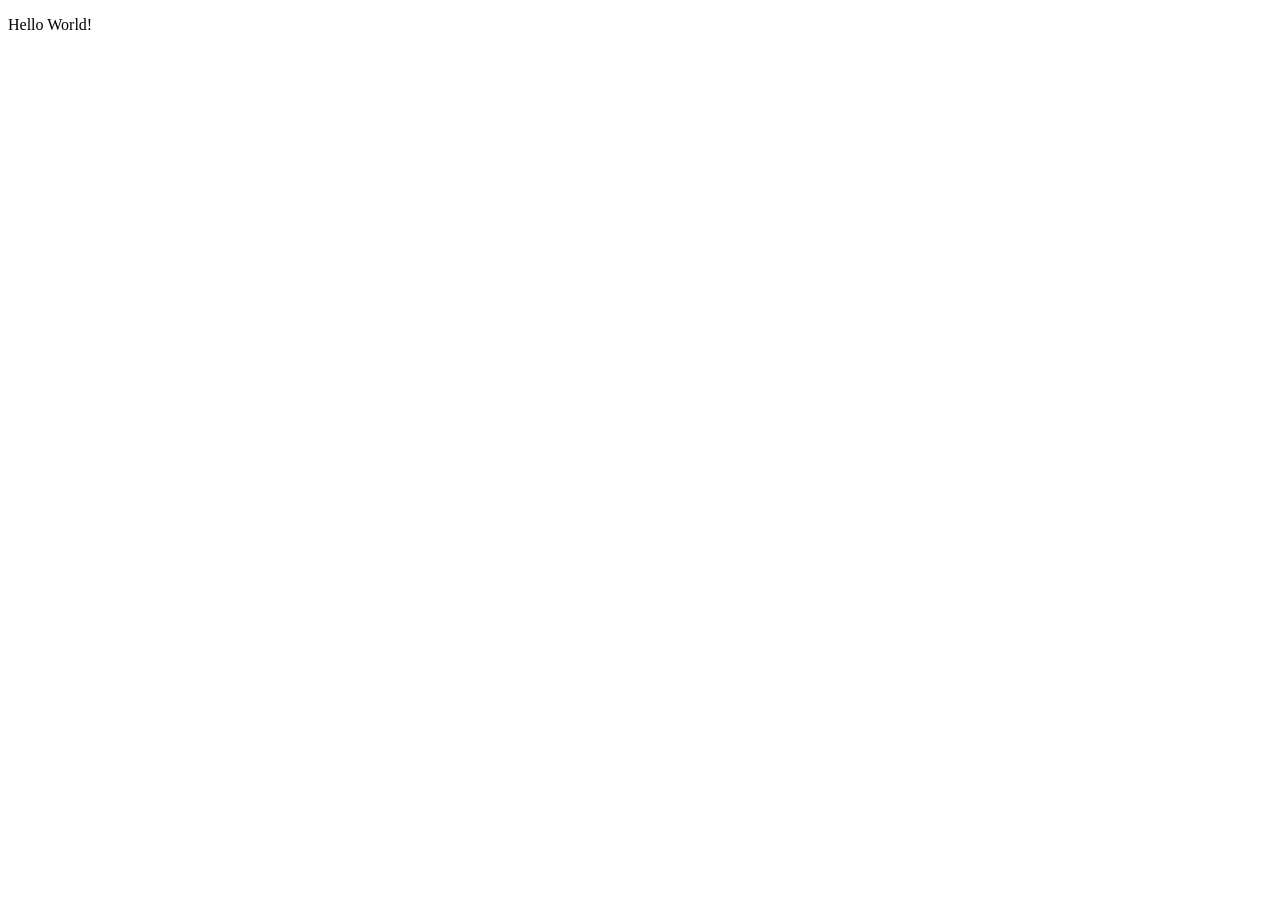
==== index.html @ 1f2a229e "first commit" ====
<!DOCTYPE html>
<html lang="en">
<head>
    <meta charset="UTF-8">
    <meta name="viewport" content="width=device-width, initial-scale=1.0">
    <title>Document</title>
</head>
<body>
    <p>Hello World!</p>
</body>
</html>
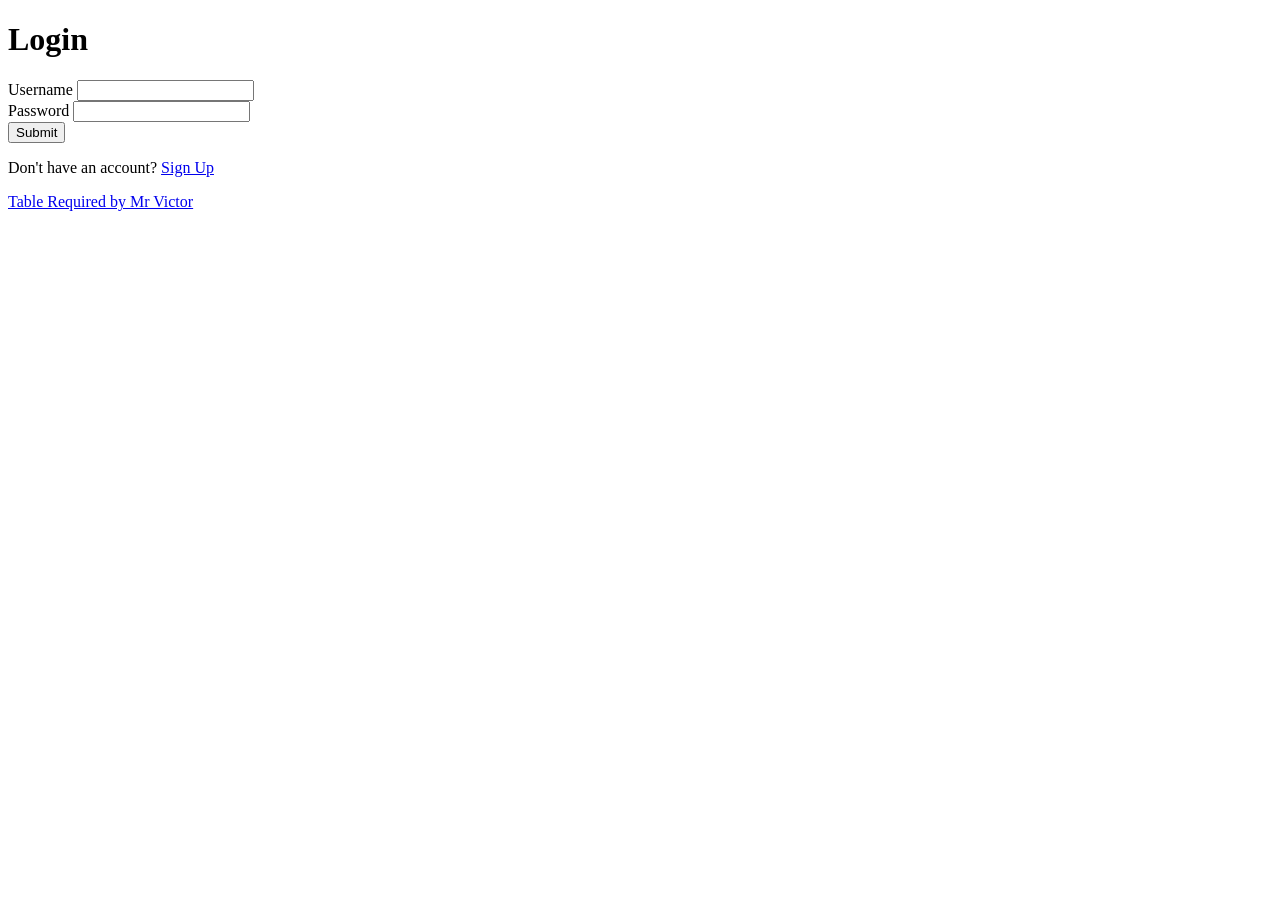
==== commit a3adb7d5: "first commit" ====
--- a/index.html
+++ b/index.html
@@ -1,11 +1,43 @@
 <!DOCTYPE html>
 <html lang="en">
+
 <head>
     <meta charset="UTF-8">
     <meta name="viewport" content="width=device-width, initial-scale=1.0">
-    <title>Document</title>
+    <title>Excercise</title>
+    <link rel="stylesheet" href="/styles.css">
+    <link rel="preconnect" href="https://fonts.googleapis.com">
+    <link rel="preconnect" href="https://fonts.gstatic.com" crossorigin>
+    <link
+        href="https://fonts.googleapis.com/css2?family=Karla:ital,wght@0,200..800;1,200..800&family=Outfit:wght@100..900&family=Press+Start+2P&family=Young+Serif&display=swap"
+        rel="stylesheet">
 </head>
+
 <body>
-    <p>Hello World!</p>
+    <form action="" method="post">
+        <div class="outer-container">
+            <div class="inner-container">
+                <h1 class="">Login</h1>
+                <div class="username-box arrangement margin">
+                    <label for="username">Username</label>
+                    <input type="text" required>
+                </div>
+                <div class="password-box arrangement margin">
+                    <label for="password">Password</label>
+                    <input type="password" name="" id="password" required>
+                </div>
+                <div class="sumbit-box margin">
+                    <button type="submit">Submit</button>
+                    <div class="signup-text">
+                        <p>Don't have an account? <a href="./signup.html">Sign Up</a></p>
+                    </div>
+                    <div>
+                        <p><a href="./table.html">Table Required by Mr Victor</a></p>
+                    </div>
+                </div>
+            </div>
+        </div>
+    </form>
 </body>
+
 </html>
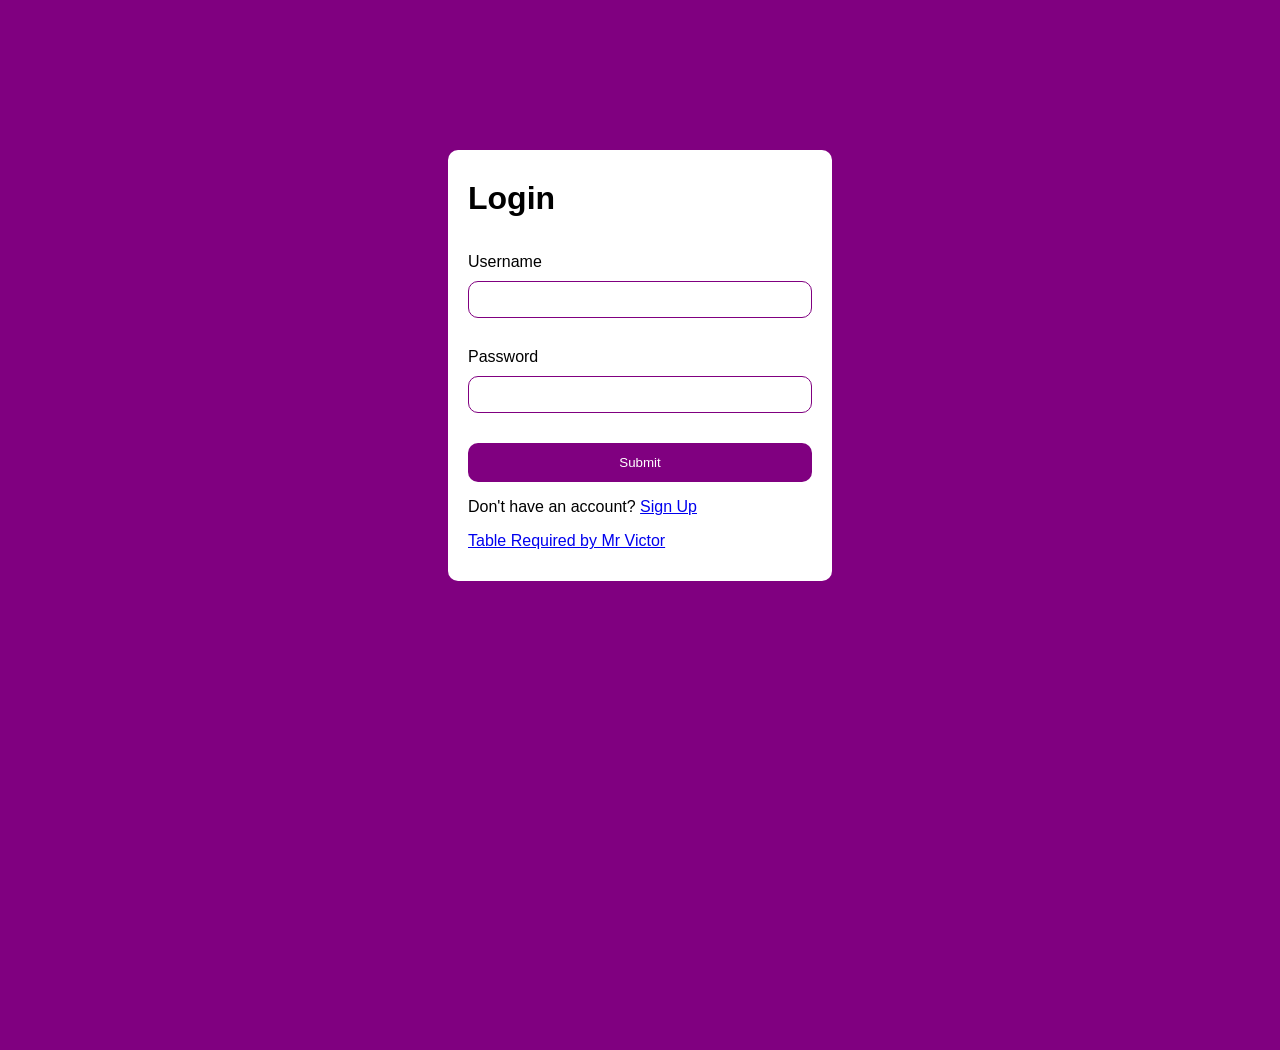
==== commit 4b87fd7c: "minor styling correction" ====
--- a/index.html
+++ b/index.html
@@ -5,7 +5,7 @@
     <meta charset="UTF-8">
     <meta name="viewport" content="width=device-width, initial-scale=1.0">
     <title>Excercise</title>
-    <link rel="stylesheet" href="/styles.css">
+    <link rel="stylesheet" href="./Excercises/styles.css">
     <link rel="preconnect" href="https://fonts.googleapis.com">
     <link rel="preconnect" href="https://fonts.gstatic.com" crossorigin>
     <link
--- a/Excercises/styles.css
+++ b/Excercises/styles.css
@@ -0,0 +1,54 @@
+body{
+    padding: 0px;
+    margin: 0px;
+    box-sizing: border-box;
+    background-color: purple;
+    font-size: 16px;
+    font-family: "Outfit", sans-serif;
+    height: 100vh;
+}
+
+h1{
+    padding-top: 30px;
+}
+
+.outer-container{
+    width: 30%;
+    margin: 150px auto;
+    border-radius: 10px;
+    background-color: white;
+}
+
+.inner-container{
+    margin: 20px;
+}
+
+.arrangement{
+    display: flex;
+    flex-direction: column;
+    justify-content: start;
+}
+
+.margin{
+    padding: 15px 0px;
+}
+
+input{
+    border: 1px solid purple;
+    border-radius: 10px;
+    padding: 10px;
+}
+
+button{
+    background-color: purple;
+    width: 100%;
+    border-radius: 10px;
+    padding: 12px;
+    color: white;
+    cursor: pointer;
+    border: none;
+}
+
+label{
+    margin-bottom: 10px;
+}
